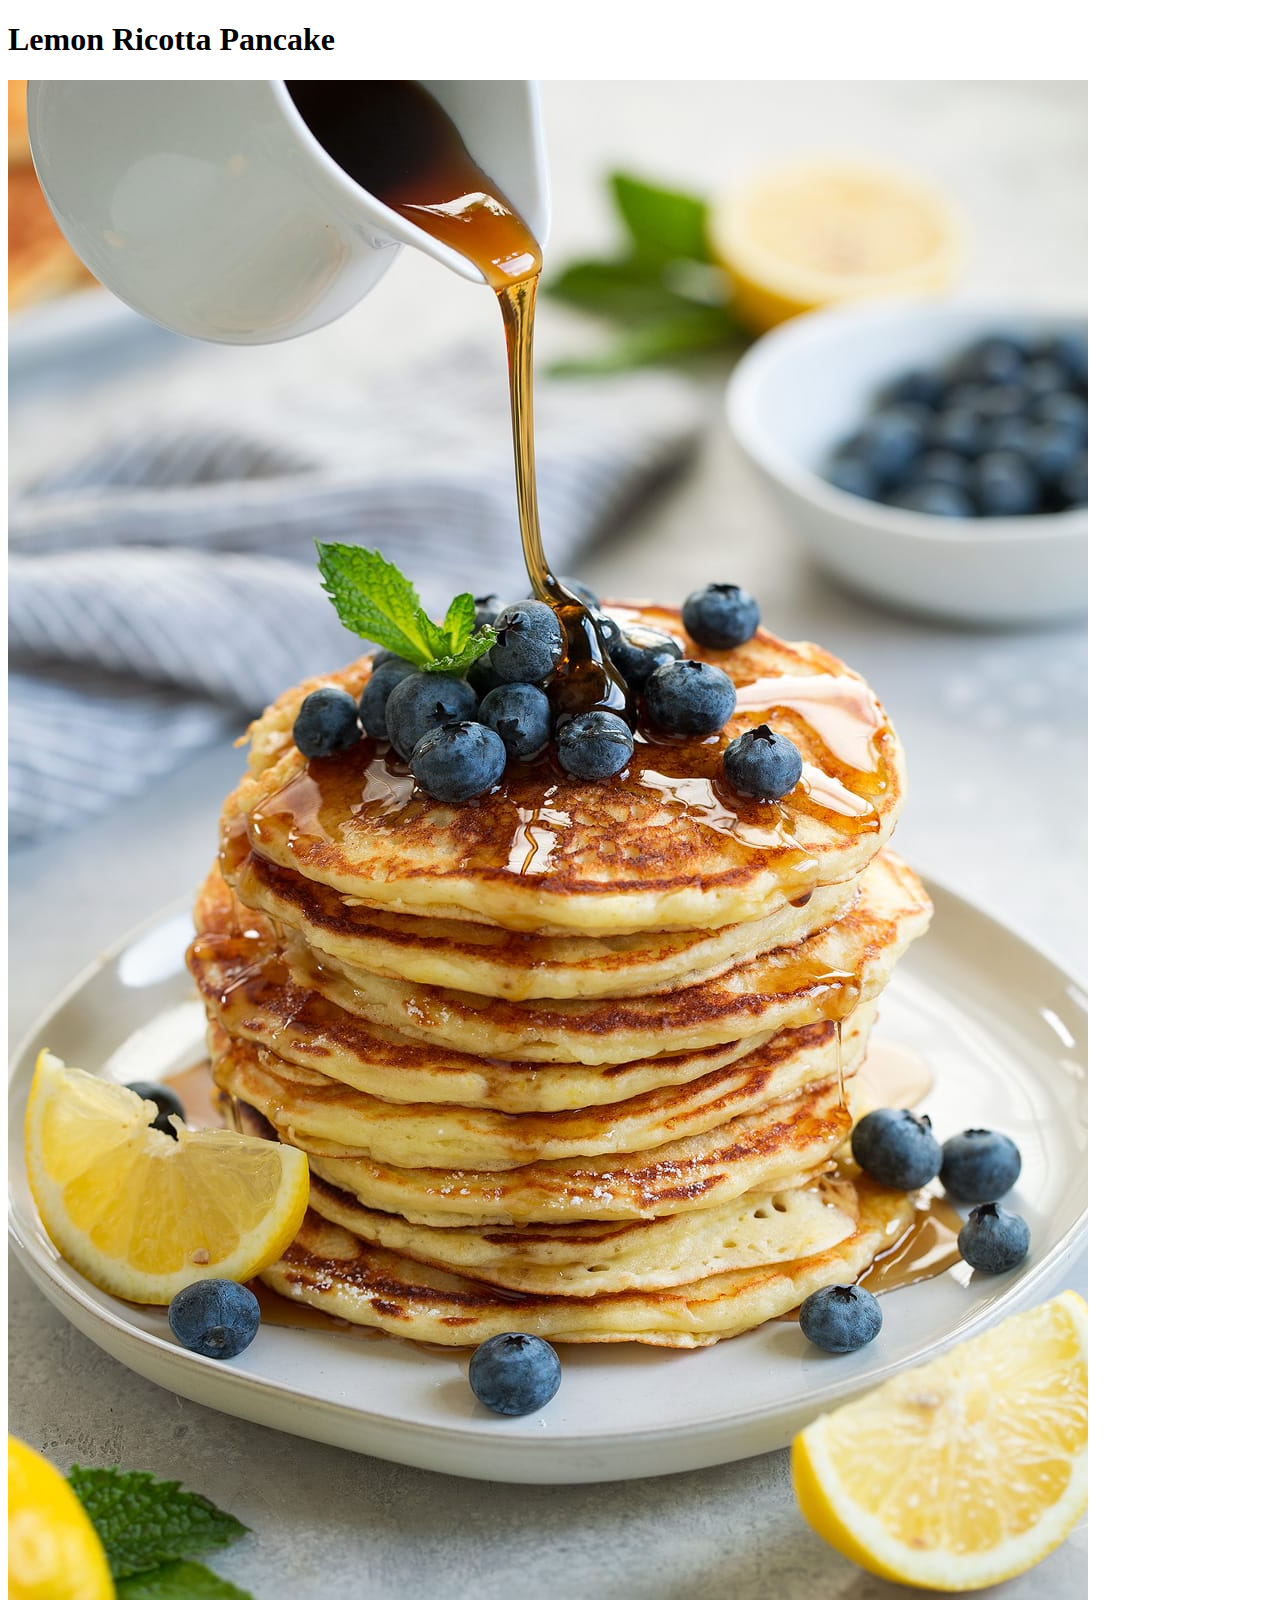
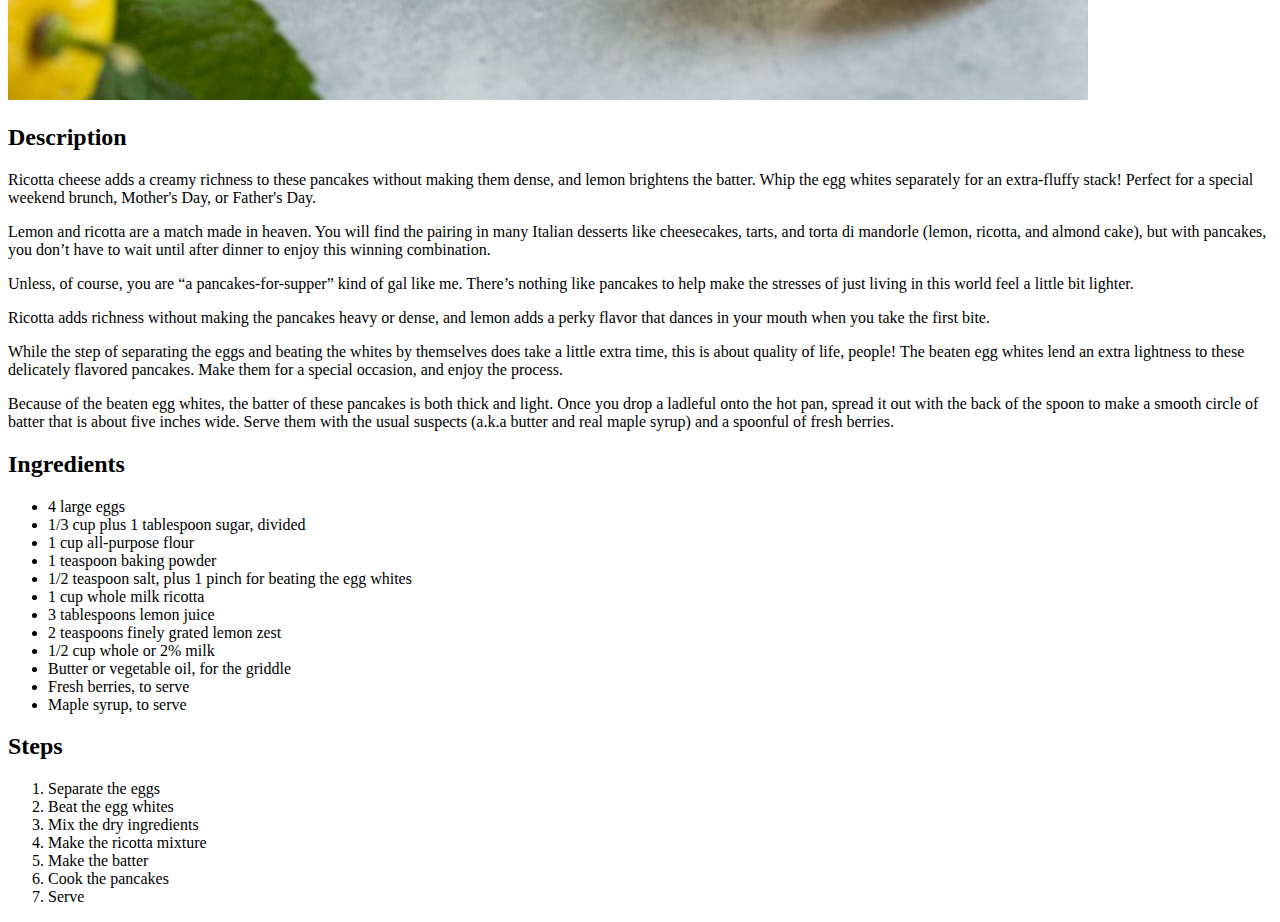
==== recipes/lemon-ricotta-pancakes.html @ 14fb9b91 "Created recipes website" ====
<!DOCTYPE html>
<html lang="en">
<head>
    <meta charset="UTF-8">
    <title>Lemon Ricotta Pancake</title>
</head>
<body>
    <h1>Lemon Ricotta Pancake</h1>
    <image src="../images/lemon-ricotta-pancakes.jpg" alt="Lemon Ricotta Pancake">
        <h2>Description</h2>
        <p>Ricotta cheese adds a creamy richness to these pancakes without making them dense, and lemon brightens the batter. Whip the egg whites separately for an extra-fluffy stack! Perfect for a special weekend brunch, Mother's Day, or Father's Day.</p>
        <p>Lemon and ricotta are a match made in heaven. You will find the pairing in many Italian desserts like cheesecakes, tarts, and torta di mandorle (lemon, ricotta, and almond cake), but with pancakes, you don’t have to wait until after dinner to enjoy this winning combination.</p>
        <p>Unless, of course, you are “a pancakes-for-supper” kind of gal like me. There’s nothing like pancakes to help make the stresses of just living in this world feel a little bit lighter.</p>
        <p>Ricotta adds richness without making the pancakes heavy or dense, and lemon adds a perky flavor that dances in your mouth when you take the first bite.</p>
        <p>While the step of separating the eggs and beating the whites by themselves does take a little extra time, this is about quality of life, people! The beaten egg whites lend an extra lightness to these delicately flavored pancakes. Make them for a special occasion, and enjoy the process.</p>
        <p>Because of the beaten egg whites, the batter of these pancakes is both thick and light. Once you drop a ladleful onto the hot pan, spread it out with the back of the spoon to make a smooth circle of batter that is about five inches wide. Serve them with the usual suspects (a.k.a butter and real maple syrup) and a spoonful of fresh berries.</p>
    <h2>Ingredients</h2>
    <ul>
        <li>4 large eggs</li>
        <li>1/3 cup plus 1 tablespoon sugar, divided</li>
        <li>1 cup all-purpose flour</li>
        <li>1 teaspoon baking powder</li>
        <li>1/2 teaspoon salt, plus 1 pinch for beating the egg whites</li>
        <li>1 cup whole milk ricotta</li>
        <li>3 tablespoons lemon juice</li>
        <li>2 teaspoons finely grated lemon zest</li>
        <li>1/2 cup whole or 2% milk</li>
        <li>Butter or vegetable oil, for the griddle</li>
        <li>Fresh berries, to serve</li>
        <li>Maple syrup, to serve</li>
    </ul>
    <h2>Steps</h2>
    <ol>
        <li>Separate the eggs</li>
        <li>Beat the egg whites</li>
        <li>Mix the dry ingredients</li>
        <li>Make the ricotta mixture</li>
        <li>Make the batter</li>
        <li>Cook the pancakes</li>
        <li>Serve</li>
    </ol>
</body>
</html>
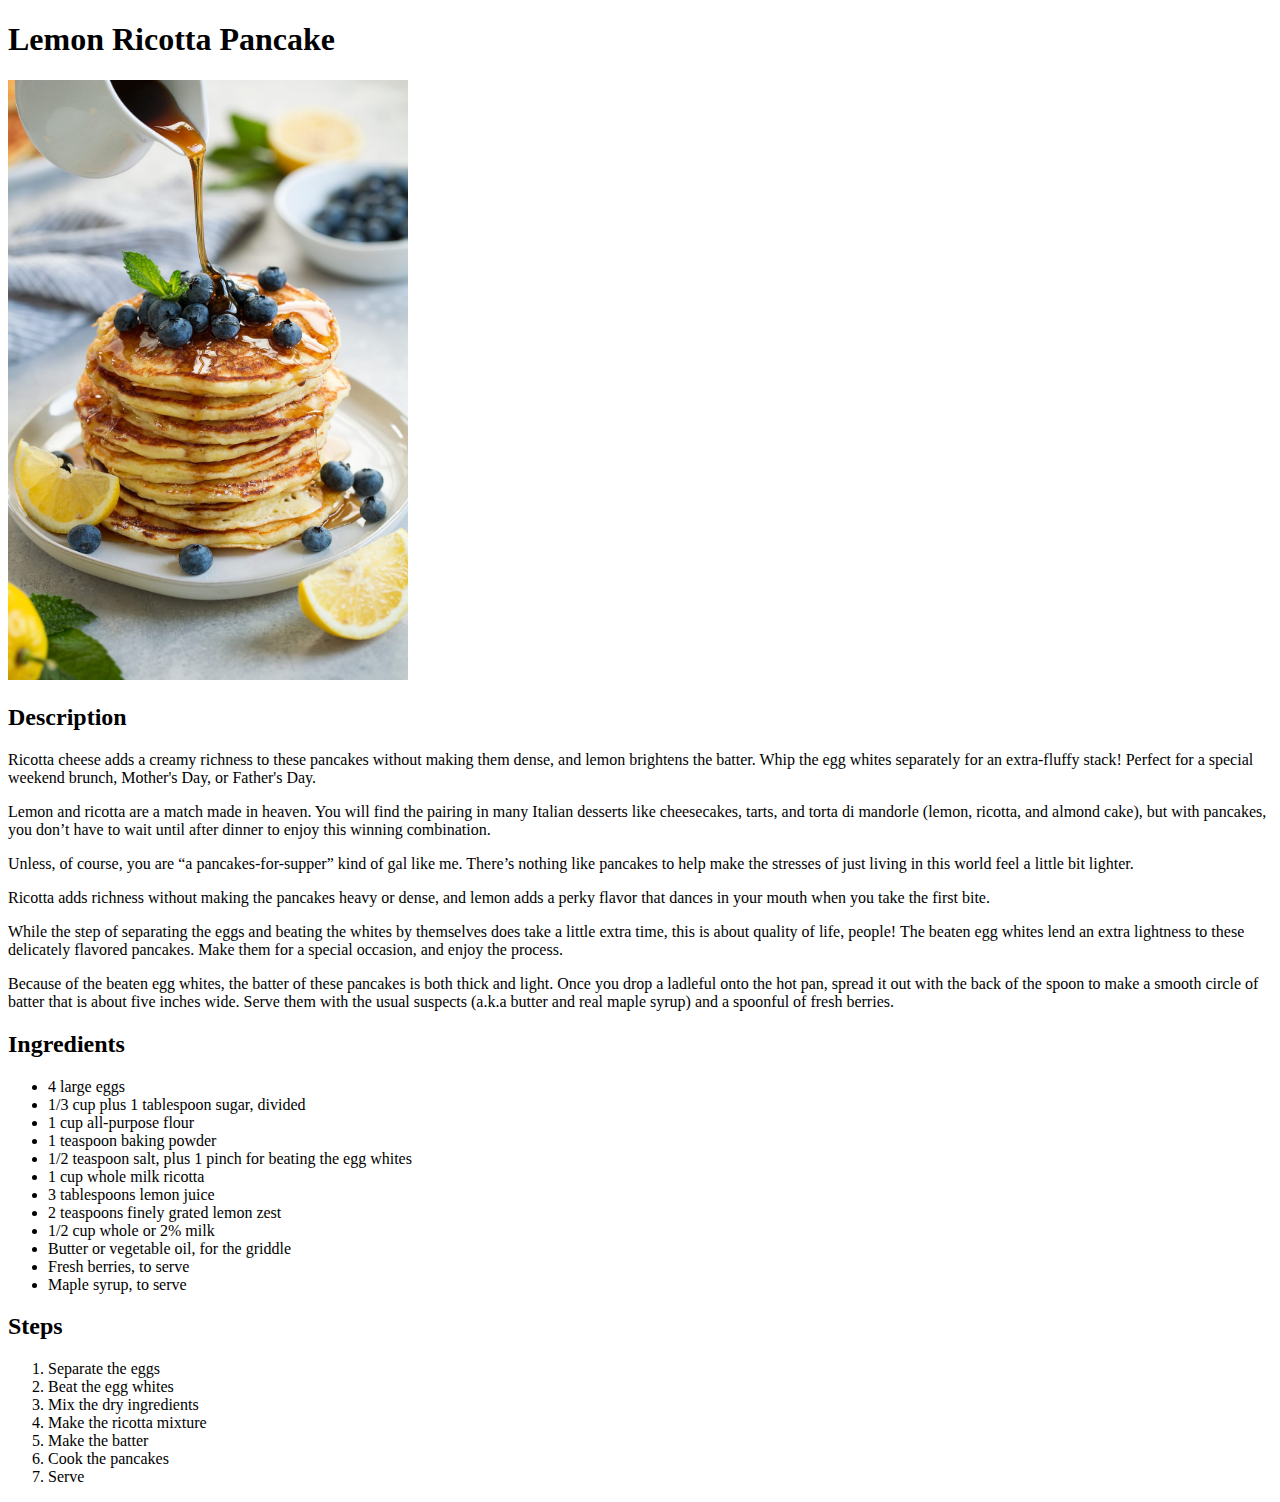
==== commit 82a577c6: "Added styles to recipes webs" ====
--- a/recipes/lemon-ricotta-pancakes.html
+++ b/recipes/lemon-ricotta-pancakes.html
@@ -3,6 +3,7 @@
 <head>
     <meta charset="UTF-8">
     <title>Lemon Ricotta Pancake</title>
+    <link rel="stylesheet" href="../styles.css">
 </head>
 <body>
     <h1>Lemon Ricotta Pancake</h1>
--- a/styles.css
+++ b/styles.css
@@ -0,0 +1,8 @@
+img {
+    width: auto;
+    height: 600px;
+}
+
+div {
+    background-color: lightpink;
+}